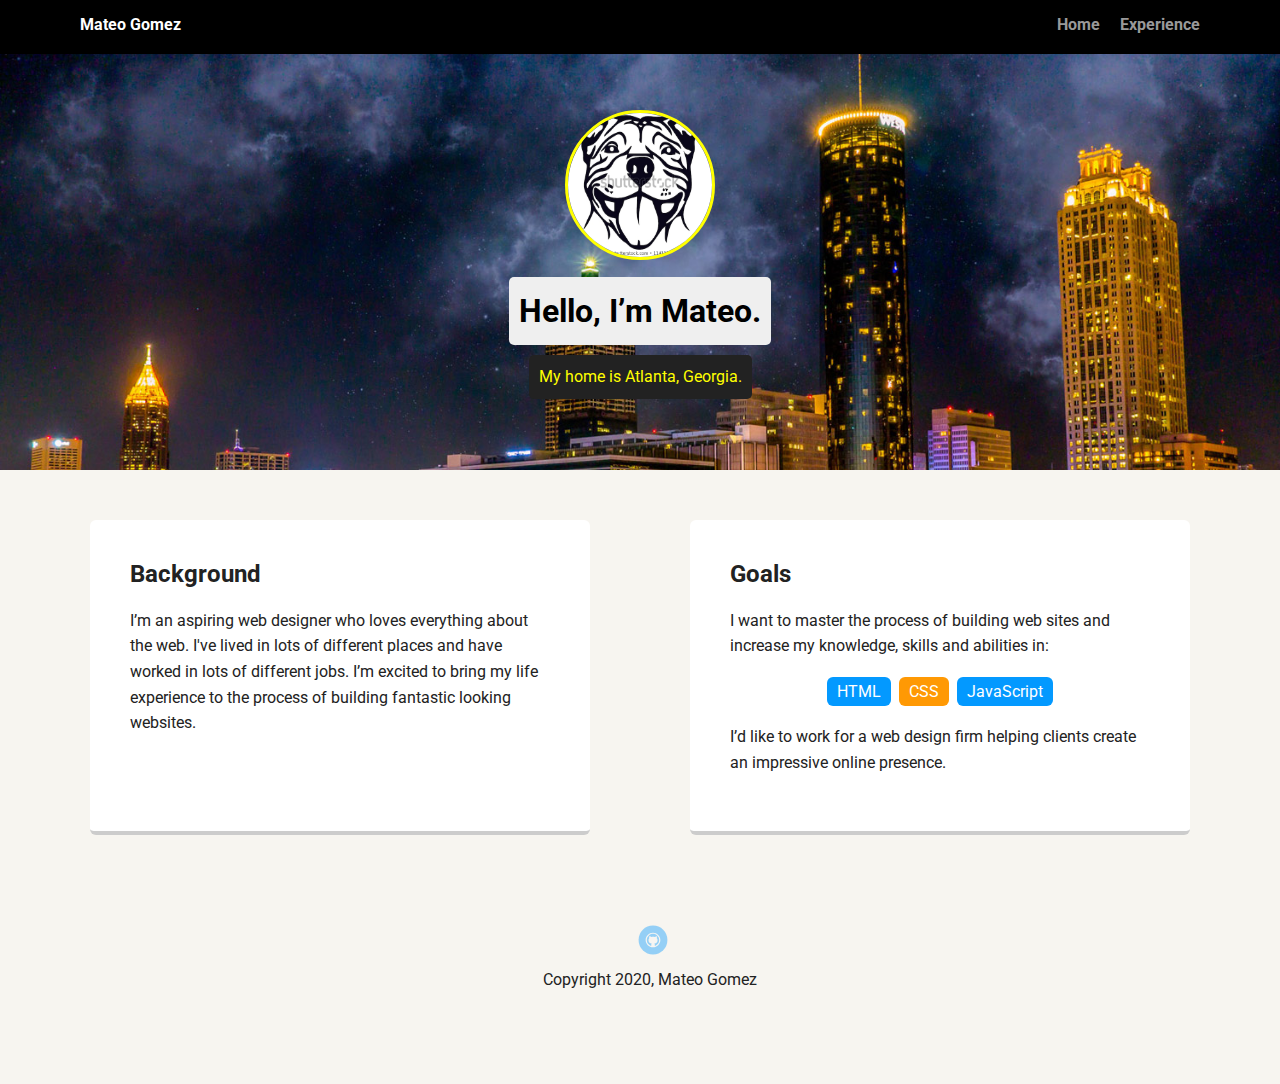
==== index.html @ 7aa657e7 "First Project" ====
<!doctype html>
<html lang="en">

<head>
    <meta charset="utf-8">
    <title>Mateo Gomez Profile</title>
    <meta name="viewport" content="width=device-width, initial-scale=1.0">
    <link rel="stylesheet" href="styles.css">
<link href="https://fonts.googleapis.com/css?family=Muli%7CRoboto:400,300,500,700,900" rel="stylesheet">
</head>

<body>
    <div class="main-nav">
        <ul class="nav">
            <li class="name">Mateo Gomez</li>
            <li><a href="#">Home</a></li>
            <li><a href="experience.html">Experience</a></li>
        </ul>
    </div>

    <header id="header-index">
        <img src="images/pitbull.jpg" alt="I really love Pits" class="profile-image">
        <h1 class="tag name">Hello, I’m Mateo.</h1>
        <p class="tag location">My home is Atlanta, Georgia.</p>
    </header>

    <main class="flex">
        <div class="card">
            <h2>Background</h2>
            <p>I’m an aspiring web designer who loves everything about the web. I've lived in lots of different places
                and have worked in lots of different jobs. I’m excited to bring my life experience to the process of
                building fantastic looking websites.</p>
            <!--<p>I’ve been a professional cook and gardener and am a life-long learner who's always interested in expanding my skills.</p>-->
        </div>

        <div class="card">
            <h2>Goals</h2>
            <p>I want to master the process of building web sites and increase my knowledge, skills and abilities in:
            </p>
            <ul class="skills">
                <li>HTML</li>
                <li>CSS</li>
                <li>JavaScript</li>
                <!--<li>Ruby</li>
          <li>Rails</li>-->
            </ul>
            <p>I’d like to work for a web design firm helping clients create an impressive online presence.</p>
        </div>

    </main>
    <footer>
        <ul>
            <li><a href="https://github.com/Santalome" target="_blank" class="social github">Github</a></li>
        </ul>
        <p class="copyright">Copyright 2020, Mateo Gomez</p>
    </footer>
</body>

</html>
---- styles.css ----
/* Global Layout Set-up */
*{ 
  box-sizing: border-box;
}
  
body {
  margin: 0;
  padding: 0;
  text-align: center;
  font-family: 'Roboto', sans-serif;
  color: #222;
  background: #f7f5f0;
}
/* Link Styles */

a {
  text-decoration: none;
  color: #999;
}
a:hover {
  color: #6633ff;
}

/* Section Styles */

.main-nav {
  width: 100%;
  background: black;
  min-height: 30px;
  padding: 10px;
  position: fixed;
  text-align: center;
}
.nav {
  display: flex;
  justify-content: space-around;
  font-weight: 700;
  list-style-type: none;
  margin: 0 auto;
  padding: 0;
}

.nav .name {
    display: block;
    margin-right: auto;
    color: white;
}
.nav li {
  padding: 5px 10px 10px 10px;
}
.nav a {
  transition: all .5s;
}
.nav a:hover {
  color: white
}

#header-index{
  text-align: center;
  background: url('images/atlanta.jpg') no-repeat top center ;
  background-size: cover;
  overflow: hidden;
  padding-top: 60px;
}
#header-index{
  line-height: 1.5;
}
#header-index .profile-image {
  margin-top: 50px;
  width: 150px;
  height: 150px;
  border-radius: 50%;
  border: 3px solid yellow;
  transition: all .5s;
}
#header-index .profile-image:hover {
  transform: scale(1.8) rotate(360deg);
}
.tag {
  background-color: #efefef;
  color: black;
  padding: 10px;
  border-radius: 5px ;
  display: table;
  margin: 10px auto;
} 
.location {
  background-color: #222;
  color: yellow;
}
.card {
  margin: 30px;
  padding: 20px 40px 40px;
  max-width: 500px;
  text-align: left;
  background: #fff;
  border-bottom: 4px solid #ccc;
  border-radius: 6px;
  transition: all .5s;
}
.card:hover {
  border-color: #ff99ff;
}

ul.skills {
  padding: 0;
  text-align: center;
}

.skills li {
  border-radius: 6px;
  display: inline-block;
  background: #ff9904;
  color: white;
  padding: 5px 10px;
  margin: 2px;
}

.skills li:nth-child(odd) {
  background: #0399ff;
}

footer {
  width: 100%;
  min-height: 30px;
  padding: 20px 0 40px 20px;
}

footer .copyright {
  top: -8px;
  font-size: .75em;
}

footer ul {
  list-style-type: none;
  margin: 0;
  padding: 0;
}

footer ul li {
  display: inline-block;
}

a.social {
  display: inline-block;
  text-indent: -9999px;
  margin-left: 5px;
  width: 30px;
  height: 30px;
  background-size: 30px 30px;
  opacity: .4;
  transition: all .5s;
}
a.twitter {
  background-image: url(images/twitter.svg);
}
a.linkedin {
  background-image: url(images/linkedin.svg);
}
a.github {
  background-image: url(images/github.svg);
}
a.social:hover {
  opacity: 1;
}
.clearfix {
  clear: both;
}

/* Styles for larger screens */
@media screen and (min-width: 720px) {
  
  .flex {
      display: -ms-flexbox;      /* TWEENER - IE 10 */
      display: flex; 
      max-width: 1200px;
      -ms-flex-pack: distribute;
      justify-content: space-around;
      margin: 0 auto;
  }

  header {
    min-height: 470px;
  }

  .nav {
    max-width: 1200px;
    padding: 0 30px;
  }


  main {
    padding-top: 20px;
  }

  main p {
    line-height: 1.6em;
  }

  footer {
    font-size: 1.3em;
    max-width: 1200px;
    margin: 40px auto;
  }

  /* Experience Styles */

#main-exp{
  padding: 100px;
}

}
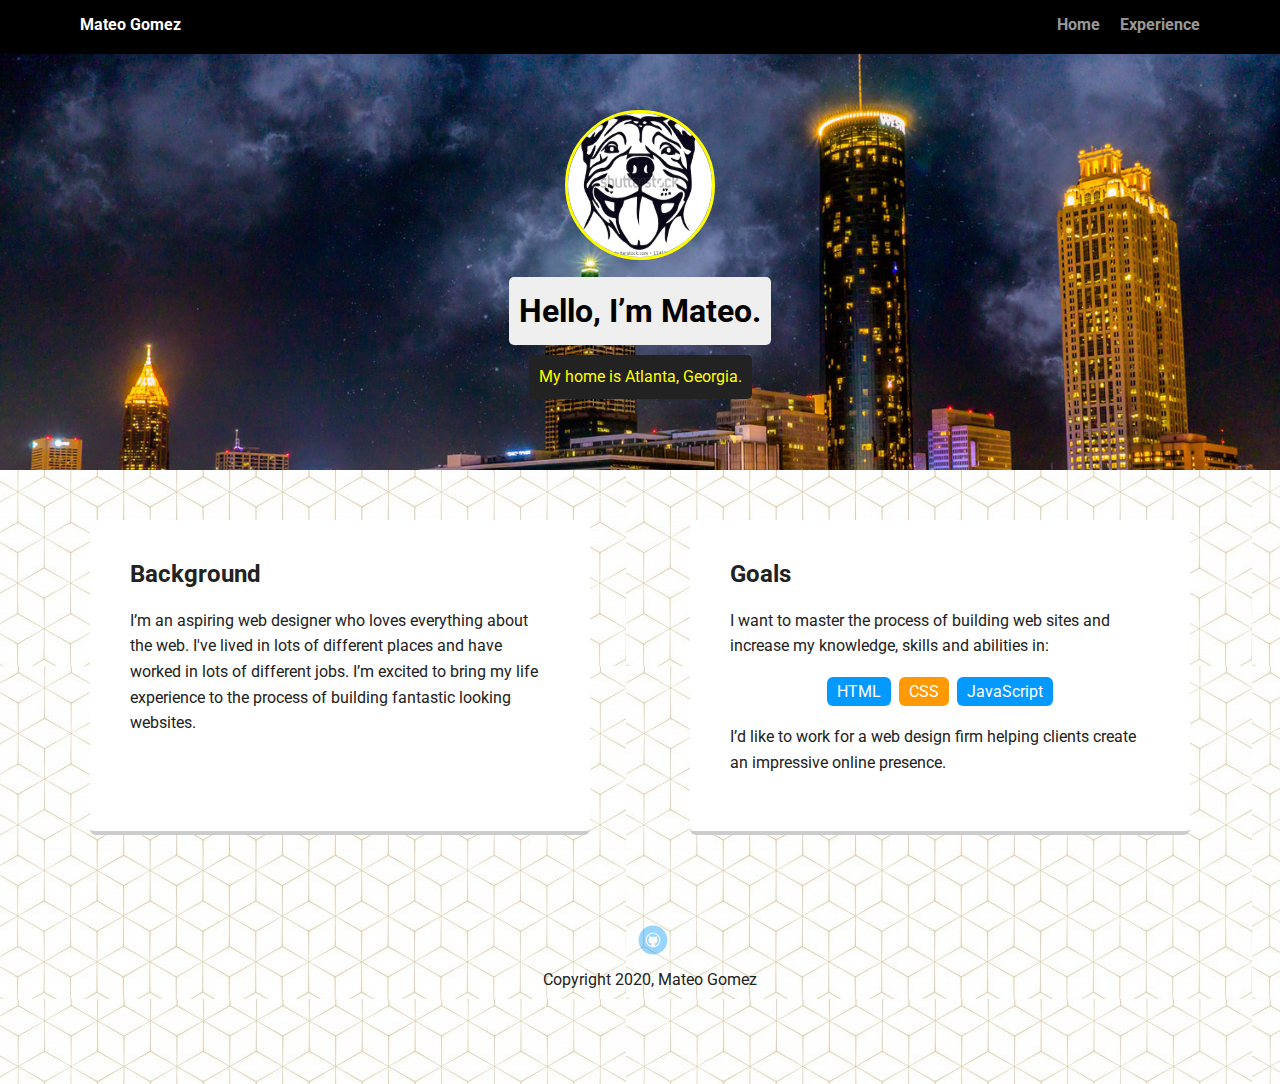
==== commit 27008ab2: "Final Details" ====
--- a/index.html
+++ b/index.html
@@ -10,13 +10,13 @@
 </head>
 
 <body>
-    <div class="main-nav">
+    <nav class="main-nav">
         <ul class="nav">
             <li class="name">Mateo Gomez</li>
-            <li><a href="#">Home</a></li>
+            <li><a href="index.html">Home</a></li>
             <li><a href="experience.html">Experience</a></li>
         </ul>
-    </div>
+    </nav>
 
     <header id="header-index">
         <img src="images/pitbull.jpg" alt="I really love Pits" class="profile-image">
@@ -25,15 +25,15 @@
     </header>
 
     <main class="flex">
-        <div class="card">
+        <article class="card">
             <h2>Background</h2>
             <p>I’m an aspiring web designer who loves everything about the web. I've lived in lots of different places
                 and have worked in lots of different jobs. I’m excited to bring my life experience to the process of
                 building fantastic looking websites.</p>
             <!--<p>I’ve been a professional cook and gardener and am a life-long learner who's always interested in expanding my skills.</p>-->
-        </div>
+            </article>
 
-        <div class="card">
+        <article class="card">
             <h2>Goals</h2>
             <p>I want to master the process of building web sites and increase my knowledge, skills and abilities in:
             </p>
@@ -45,7 +45,7 @@
           <li>Rails</li>-->
             </ul>
             <p>I’d like to work for a web design firm helping clients create an impressive online presence.</p>
-        </div>
+        </article>
 
     </main>
     <footer>
--- a/styles.css
+++ b/styles.css
@@ -9,7 +9,8 @@
   text-align: center;
   font-family: 'Roboto', sans-serif;
   color: #222;
-  background: #f7f5f0;
+  background: url('images/fondo.jpg');
+
 }
 /* Link Styles */
 
@@ -69,7 +70,7 @@
   margin-top: 50px;
   width: 150px;
   height: 150px;
-  border-radius: 50%;
+  border-radius: 70%;
   border: 3px solid yellow;
   transition: all .5s;
 }
